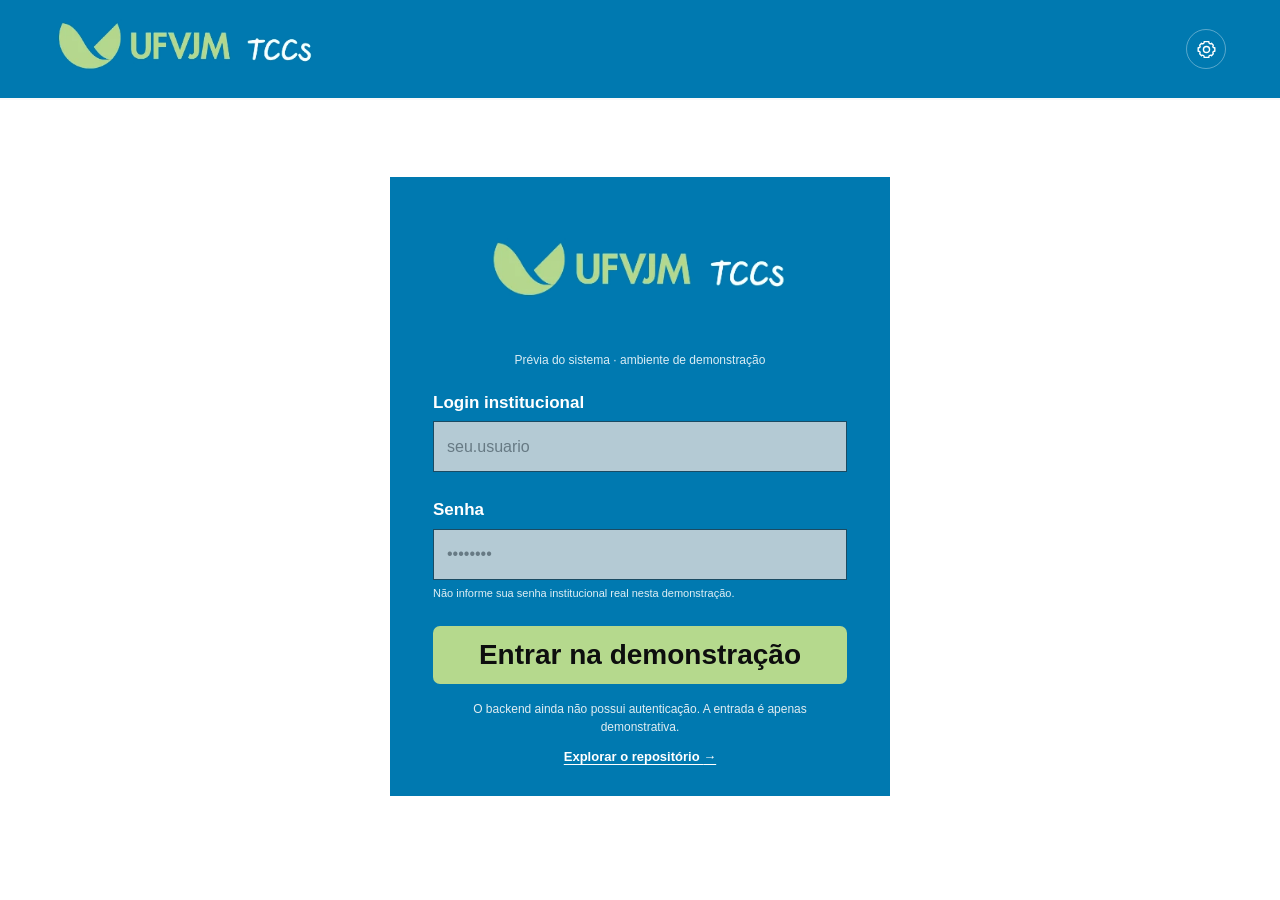
==== frontend/index.html @ 101fccd2 "feat(frontend): adição da branch para desenvolvimento do frontend" ====
<!doctype html>
<html lang="pt-BR">
<head>
  <meta charset="UTF-8">
  <meta name="viewport" content="width=device-width, initial-scale=1">
  <meta name="theme-color" content="#0079b0">
  <title>Entrar | UFVJM TCCs</title>
  <link rel="stylesheet" href="css/style.css">
  <script src="js/core.js" defer></script>
  <script src="js/login.js" defer></script>
</head>
<body data-page="login">
  <header class="site-header">
    <div class="header-content header-login">
      <a class="brand" href="index.html" aria-label="UFVJM TCCs, início"><img src="assets/logo-ufvjm-tccs.png" alt="UFVJM TCCs"></a>
      <button class="header-action" type="button" data-open-settings aria-label="Configurações" title="Configurações da aplicação">
        <svg viewBox="0 0 24 24" aria-hidden="true"><path d="M12 15.5a3.5 3.5 0 1 0 0-7 3.5 3.5 0 0 0 0 7Z"/><path d="M19.4 15a1.7 1.7 0 0 0 .34 1.89l.06.06-2.1 2.1-.06-.06a1.7 1.7 0 0 0-1.88-.34 1.7 1.7 0 0 0-1.06 1.57V21H9.3v-.78a1.7 1.7 0 0 0-1.06-1.57 1.7 1.7 0 0 0-1.88.34l-.06.06-2.1-2.1.06-.06A1.7 1.7 0 0 0 4.6 15a1.7 1.7 0 0 0-1.57-1.06H2.5v-3.88h.53A1.7 1.7 0 0 0 4.6 9a1.7 1.7 0 0 0-.34-1.89L4.2 7.05l2.1-2.1.06.06a1.7 1.7 0 0 0 1.88.34A1.7 1.7 0 0 0 9.3 3.78V3h5.4v.78a1.7 1.7 0 0 0 1.06 1.57 1.7 1.7 0 0 0 1.88-.34l.06-.06 2.1 2.1-.06.06A1.7 1.7 0 0 0 19.4 9a1.7 1.7 0 0 0 1.57 1.06h.53v3.88h-.53A1.7 1.7 0 0 0 19.4 15Z"/></svg>
      </button>
    </div>
  </header>
  <main class="login-main">
    <section class="login-panel" aria-labelledby="login-heading">
      <img class="login-brand" src="assets/logo-ufvjm-tccs.png" alt="UFVJM TCCs">
      <h1 id="login-heading" class="sr-only">Login institucional</h1>
      <div id="login-mode-notice" class="login-mode-notice">Prévia do sistema · ambiente de demonstração</div>
      <form id="login-form" novalidate>
        <label for="institutional-login">Login institucional</label>
        <div class="email-group">
          <input id="institutional-login" type="text" autocomplete="off" placeholder="seu.usuario" aria-label="Usuário institucional">
        </div>
        <label for="institutional-password">Senha</label>
        <input id="institutional-password" type="password" autocomplete="off" placeholder="••••••••" aria-describedby="password-note">
        <p class="password-note" id="password-note">Não informe sua senha institucional real nesta demonstração.</p>
        <button class="btn btn-lime login-submit" type="submit" id="login-submit">Entrar na demonstração</button>
      </form>
      <p class="login-help" id="login-help">O backend ainda não possui autenticação. A entrada é apenas demonstrativa.</p>
      <a href="publicados.html" class="login-alt" id="login-alt">Explorar o repositório <span aria-hidden="true">→</span></a>
    </section>
  </main>
</body>
</html>
---- frontend/css/style.css ----
:root {
  --blue:#0079b0; --blue-dark:#006a9c; --blue-soft:#dceef6;
  --lime:#b5d98d; --green:#12a81f; --red:#e3272c; --yellow:#e2d721;
  --text:#111820; --muted:#667078; --line:#d7dce0; --field:#eeeeef;
  --gray-card:#f3f5f5; --surface:#fff; --bg:#fff;
  --shadow:0 10px 34px rgba(17,49,65,.08);
  font-family:Arial,Helvetica,sans-serif; font-synthesis:none;
}
* { box-sizing:border-box }
html { scroll-behavior:smooth }
body { margin:0; color:var(--text); background:var(--bg); line-height:1.5; font-size:16px }
button,input,textarea,select { font:inherit }
button { cursor:pointer }
a { color:inherit }
button:disabled { opacity:.48; cursor:not-allowed; transform:none!important; filter:none!important }
[hidden] { display:none!important }
:focus-visible { outline:3px solid #89cbe9; outline-offset:3px }
.sr-only {position:absolute;width:1px;height:1px;padding:0;margin:-1px;overflow:hidden;clip:rect(0,0,0,0);white-space:nowrap;border:0}
.site-header { background:var(--blue); color:white; width:100%; box-shadow:0 2px 0 rgba(0,0,0,.025) }
.header-content { max-width:1440px; height:98px; padding:0 clamp(20px,4.2vw,64px); margin:auto; display:flex; align-items:center; justify-content:space-between; gap:28px }
.brand { display:flex; align-items:center; width:265px; max-width:32vw; flex-shrink:0 }
.brand img { width:100%; height:auto; display:block }
.primary-nav { display:flex; gap:clamp(25px,4.3vw,64px); align-items:center; justify-content:center; flex:1; padding-right:50px }
.primary-nav a { text-decoration:none; color:#fff; font-size:clamp(17px,1.58vw,22px); font-weight:700; white-space:nowrap; border-bottom:3px solid transparent; padding:9px 0 7px; transition:border-color .2s }
.primary-nav a:hover,.primary-nav a:focus-visible { border-bottom-color:#bbe093 }
.profile-button { width:52px;height:52px;display:grid;place-items:center;background:transparent;border:0;color:white;padding:0;flex-shrink:0 }
.profile-button svg { width:49px;height:49px;fill:none;stroke:currentColor;stroke-width:1.45;stroke-linecap:round;stroke-linejoin:round }
.header-action { background:transparent; border:1px solid rgba(255,255,255,.35);color:white;width:40px;height:40px;border-radius:50%;display:grid;place-items:center }
.header-action svg { width:21px;height:21px;stroke:white;stroke-width:1.6;fill:none;stroke-linejoin:round }
.header-login { justify-content:space-between }
.content-wrap { width:min(1100px,calc(100% - 56px)); margin-inline:auto }
.page-content { padding-top:86px; padding-bottom:100px }
.page-intro { display:flex;gap:20px;align-items:start;justify-content:space-between;margin-bottom:28px }
.page-intro h1 {margin:0;font-size:27px;line-height:1.3;letter-spacing:-.55px;font-weight:750}
.section-description { margin:7px 0 0;color:var(--muted);font-size:15px }
.eyebrow { margin:0 0 6px;text-transform:uppercase;letter-spacing:1.7px;color:var(--blue-dark);font-weight:750;font-size:11px }
.mode-pill { font-size:12px; border-radius:30px;background:#e1f2f9;color:#006c9c;font-weight:700;padding:6px 11px;white-space:nowrap;margin-top:8px }
.mode-pill.is-api { background:#edeeef;color:#555f69 }
h1,h2,h3,p { overflow-wrap:anywhere }
h2 {font-size:21px;line-height:1.35;margin:0 0 18px}
.notice { border:1px solid transparent;padding:15px 17px;border-radius:9px;font-size:14px;margin:0 0 27px;line-height:1.55 }
.notice-info { background:#ecf7fc; border-color:#c9e5f2; color:#17536e }
.notice-success { background:#eaf8eb;border-color:#b7e4bc;color:#176b21 }
.notice-error { background:#ffebec;border-color:#f5c0c1;color:#8d2027 }
.notice a { font-weight:700 }
.btn { display:inline-flex;align-items:center;justify-content:center;gap:8px;min-height:45px;padding:10px 23px;border:none;border-radius:7px;color:white;font-weight:700;text-decoration:none;text-align:center;line-height:1.2;transition:filter .2s,transform .2s;white-space:normal }
.btn:hover:not(:disabled) { filter:brightness(.94);transform:translateY(-1px) }
.btn-primary {background:var(--blue)} .btn-success { background:var(--green) } .btn-danger {background:var(--red)} .btn-warning { background:var(--yellow);color:#fff } .btn-lime { background:var(--lime);color:#0d0e0e }
.text-button {border:0;background:none;color:var(--blue);font-size:13px;font-weight:700;padding:4px 0}
.subtle-link { color:var(--blue);font-weight:700;font-size:14px;text-decoration:none }
.subtle-link:hover { text-decoration:underline }
/* Login */
.login-main {min-height:calc(100vh - 98px);display:flex;justify-content:center;align-items:center;padding:65px 20px 90px}
.login-panel {width:500px; max-width:100%;background:var(--blue); color:white;padding:52px 43px 29px; display:flex; flex-direction:column;align-items:stretch }
.login-brand {width:305px;max-width:100%;height:auto;align-self:center;display:block;margin:9px 0 44px}
.login-mode-notice {text-align:center;font-size:12px;color:#d9ecf4;margin:0 0 21px}
.login-panel label {display:block;font-size:17px; font-weight:700;margin:0 0 6px}
.login-panel input {display:block;width:100%;border:1px solid #1b4b63;height:51px;border-radius:0;background:#b4cad4;color:#10252e;padding:0 13px;outline-offset:2px;min-width:0}
.login-panel input::placeholder {color:#677a84}
.login-panel input:focus {background:#eaf5f8}
.email-group {display:flex;width:100%;margin-bottom:25px}
.email-group input {flex:1;min-width:0}
.email-group span {display:flex;align-items:center;justify-content:center;flex:none;background:#dcdcdc;color:#181818;border:1px solid #1b4b63;border-left:0;padding:0 12px;font-size:15px}
.password-note {margin:6px 0 25px;font-size:11px;line-height:1.4;color:#dfeff5}
.login-submit {width:100%;font-size:28px;padding:10px 18px;min-height:58px}
.login-help {font-size:12px;color:#e0edf2;text-align:center;line-height:1.5;margin:16px 0 2px}
.login-alt {color:white;text-align:center;margin:9px auto 0;font-size:13px;font-weight:700;text-decoration:underline;text-underline-offset:3px}
/* Search + cards */
.search-area { margin-top:26px }
.section-heading-row {display:flex;align-items:center;justify-content:space-between;gap:14px;margin-bottom:14px}
.section-heading-row h2 { margin:0;font-size:17px }
.search-grid {display:grid;grid-template-columns:repeat(3,minmax(0,1fr));gap:18px 20px}
.search-control {display:block;position:relative}
.search-control input {border:1px solid #b6b6b6; background:var(--field);color:#252525; width:100%;height:42px;padding:9px 43px 9px 15px;border-radius:2px;outline-offset:2px }
.search-control input::placeholder {color:#666}
.search-control svg {width:22px;height:22px;position:absolute;right:11px;top:10px;fill:none;stroke:#687079;stroke-width:1.9;pointer-events:none;stroke-linecap:round}
.results-area { margin-top:47px }
.results-heading { display:flex;justify-content:space-between;align-items:center;gap:15px;margin-bottom:13px }
.results-heading p { color:var(--muted);font-size:14px;margin:0 }
.thesis-list {display:flex;flex-direction:column;gap:27px}
.thesis-card {background:#e5e5e5;border:1px solid #25343c;border-radius:8px;overflow:hidden;transition:box-shadow .2s,transform .2s}
.thesis-card:hover {box-shadow:var(--shadow);transform:translateY(-2px)}
.thesis-cover {width:100%;height:110px;display:block;object-fit:cover;object-position:center }
.thesis-card-body {padding:13px 24px 17px}
.thesis-card-title {margin:0 0 7px;font-size:22px;line-height:1.3}
.thesis-card-title a {color:#111;text-decoration:none}
.thesis-card-title a:hover {text-decoration:underline;text-decoration-color:var(--blue)}
.author-inline { color:var(--blue);font-weight:750 }
.thesis-card-summary { font-size:14px;margin:0;max-width:830px;line-height:1.5 }
.thesis-meta-row {display:flex;align-items:flex-end;justify-content:space-between;gap:20px;margin-top:23px}
.thesis-meta {margin:0;color:#454545;font-size:13px}
.thesis-status { flex-shrink:0;display:inline-flex;gap:8px;align-items:center;border-radius:7px;color:#fff;padding:7px 13px;font-size:18px;font-weight:750;line-height:1.2 }
.thesis-status svg { width:22px;height:22px;fill:none;stroke:currentColor;stroke-width:2.2;stroke-linejoin:round;stroke-linecap:round }
.status-done {background:var(--green)} .status-review {background:var(--yellow);color:#fff} .status-pending {background:var(--red)} .status-draft {background:var(--blue)}
.card-actions {display:flex;gap:15px;align-items:center;margin-top:12px}
.card-actions a {font-size:13px;color:var(--blue-dark);font-weight:700;text-decoration:none}
.card-actions a:hover{text-decoration:underline}
.empty-state {text-align:center;border:1px dashed #c5d2d8;background:#fbfdfe;border-radius:12px;padding:48px 20px;color:#65717a;margin:23px 0}
.empty-state h2 {margin:6px 0;color:#182b35} .empty-state p{margin:0 auto 20px;max-width:560px}
.empty-icon {font-size:46px;color:var(--blue);line-height:1}
.lookup-card {border-top:1px solid var(--line);margin-top:53px;padding-top:28px;display:flex;align-items:center;justify-content:space-between;gap:35px}
.lookup-card h2 {margin:0 0 6px;font-size:18px}
.lookup-card p {color:var(--muted);font-size:13px;margin:0;max-width:500px}
.lookup-form {display:flex;gap:9px;align-items:center;min-width:min(410px,100%)}
.lookup-form input {width:100%;min-width:0;padding:10px 13px;border:1px solid #bfc9ce;border-radius:6px;height:45px}
/* Form */
.submission-page,.review-page {max-width:1120px}
.submission-grid {display:grid;grid-template-columns:1fr 1fr;gap:21px 35px;margin:38px 0 49px}
.submission-grid .title-field {grid-column:auto}
.field {display:flex;flex-direction:column;min-width:0;gap:5px}
.field > span:not(.sr-only) {font-weight:700;font-size:14px}
.field b {color:var(--red)}
.field input,.field textarea,.review-lookup input {width:100%;border:1px solid #a6a6a6;background:#e4e4e4;color:#171d20;border-radius:2px;padding:11px 14px;outline-offset:2px}
.field input {height:44px}
.field textarea {display:block;resize:vertical;min-height:190px;line-height:1.5}
.field input::placeholder,.field textarea::placeholder {color:#646464;opacity:1}
.field small {font-size:12px;line-height:1.3;color:#757575}
.form-section {margin-top:49px}
.form-section h2 { margin-bottom:20px;font-size:23px }
.identifiers-section {padding:19px 21px;background:#f0f7fa;border:1px solid #d4e8ef;border-radius:8px}
.identifiers-section h2{font-size:17px;margin:0 0 6px}
.identifiers-section p{font-size:13px;color:#456573;margin:0 0 13px}
.identifiers-section .field{max-width:560px}
.upload-section {margin-top:52px}
.upload-box {display:flex;width:258px;height:180px;background:#e3e3e3;border:1px solid #a5a5a5;align-items:center;justify-content:center;gap:3px;flex-direction:column;cursor:pointer;position:relative;text-align:center;transition:background .2s}
.upload-box:hover,.upload-box:focus-within {background:#d5e7ef}
.upload-box svg {width:73px;height:79px;fill:none;stroke:#737a7c;stroke-width:2.6;stroke-linecap:round;stroke-linejoin:round}
.upload-box svg text {stroke:none;fill:#697074;font-size:20px;font-weight:700}
.upload-box strong {font-size:14px;background:#818b8e;color:#fff;padding:3px 12px;border-radius:6px;line-height:1.3}
.upload-box span {font-size:11px;color:#667178;max-width:220px;line-height:1.25}
.upload-box input {position:absolute;inset:0;opacity:0;width:100%;cursor:pointer}
.file-hint {font-size:13px;color:#68727b;margin:10px 0 0}
.form-actions,.review-actions {display:flex;align-items:center;justify-content:space-between;gap:18px;margin-top:97px}
.right-actions {display:flex;align-items:center;gap:18px}
.submit-footnote {margin:16px 0 0;color:#68727b;text-align:right;font-size:12px}
/* Review */
.review-page .page-intro {margin-bottom:24px}
.review-lookup {border:1px solid #d8e3e8;border-radius:9px;padding:15px 17px;margin-bottom:33px;display:flex;gap:24px;align-items:center;justify-content:space-between;background:#f8fbfc}
.review-lookup label {font-weight:700;font-size:14px;flex:none}
.inline-form {display:flex;gap:9px;align-items:center;flex:1;justify-content:flex-end}
.review-lookup input {max-width:400px;background:white;height:42px}
.review-lookup .btn {min-height:42px}
.info-section h2 {font-size:22px;margin:0 0 31px}
.info-grid {display:grid;grid-template-columns:1fr 1fr;gap:40px}
.info-grid p {font-size:20px;margin:0 0 24px}
.info-grid .review-thesis-title {font-weight:500}
.info-grid .status-line {font-size:14px;margin-top:-12px;color:var(--muted)}
.review-page .form-section {margin-top:41px}
.pdf-preview {border:1px solid #5a5a5a;background:#eee}
.pdf-preview-inner {height:160px;background:#f7f7f7;display:flex;gap:30px;align-items:center;justify-content:center;padding:20px 25px}
.pdf-preview-inner strong {display:block;font-size:17px;margin-bottom:8px}
.pdf-preview-inner p {font-size:14px;color:var(--muted);margin:0;overflow-wrap:anywhere;max-width:490px}
.pdf-sheet-icon svg {width:75px;height:85px;stroke:#8e979b;fill:none;stroke-width:2.3;stroke-linejoin:round}
.pdf-sheet-icon svg text {fill:#7d888d;stroke:none;font-size:21px;font-weight:700}
.pdf-preview-footer {border-top:1px solid #5a5a5a;display:flex;justify-content:space-between;align-items:center;padding:20px 23px;gap:15px}
.pdf-preview-footer span {font-size:13px;color:#6d6d6d}
.review-page textarea {min-height:160px}
.defense-section {margin-top:49px!important}
.date-field {max-width:220px}
.date-field input{background:#e3e3e3}
.check-line {display:flex;align-items:center;gap:12px;margin-top:13px;color:#616161;font-size:14px}
.check-line input {appearance:none;width:23px;height:23px;border:2px solid #222;border-radius:6px;cursor:pointer;position:relative;margin:0;flex:none}
.check-line input:checked {background:var(--blue);border-color:var(--blue)}
.check-line input:checked:after {content:'✓';color:#fff;position:absolute;inset:-3px 0;text-align:center;font-size:20px;font-weight:750}
.review-actions {margin-top:73px}
/* Settings modal and toast */
.settings-dialog {border:0;border-radius:12px;width:min(520px,calc(100% - 28px));max-height:min(90vh,720px);overflow:auto;background:white;color:var(--text);box-shadow:0 25px 90px rgba(5,39,60,.24);padding:28px}
.settings-dialog::backdrop {background:rgba(9,30,42,.52)}
.settings-header {display:flex;gap:15px;justify-content:space-between;align-items:start;margin-bottom:9px}
.settings-header h2 {font-size:23px;margin:0 0 4px}
.settings-header p {font-size:13px;color:var(--muted);margin:0}
.modal-close {border:0;background:#edf1f3;width:35px;height:35px;border-radius:8px;font-size:25px;line-height:1;flex:none}
.setting-block {margin-top:20px}
.setting-block label.title-label {font-weight:750;font-size:14px;display:block;margin-bottom:9px}
.radio-option {display:flex;gap:12px;align-items:flex-start;margin:9px 0;padding:11px;border:1px solid #d7e2e8;border-radius:8px;cursor:pointer}
.radio-option input {accent-color:var(--blue);margin-top:4px}
.radio-option strong {display:block;font-size:14px}
.radio-option small {display:block;font-size:12px;line-height:1.5;color:var(--muted);margin-top:3px}
.settings-input {width:100%;min-height:42px;padding:10px 11px;border:1px solid #adbcc4;border-radius:6px;outline-offset:2px}
.settings-foot {border-top:1px solid #e1e7ea;margin-top:22px;padding-top:17px;display:flex;justify-content:flex-end;gap:12px}
.mini-link {font-size:12px;color:var(--blue);text-decoration:underline}
#toast-root {position:fixed;right:20px;bottom:18px;z-index:999;display:flex;gap:8px;flex-direction:column;align-items:flex-end;pointer-events:none}
.toast {max-width:min(430px,calc(100vw - 40px));background:#1e3948;color:#fff;padding:12px 17px;border-radius:9px;font-size:14px;box-shadow:0 8px 24px rgba(0,0,0,.15);pointer-events:auto}
.toast.error {background:#922e36}
@media(max-width:850px) {
 .header-content{height:84px;padding:0 25px;gap:16px}
 .brand{width:210px;max-width:31vw}
 .primary-nav{padding-right:0;gap:22px}
 .primary-nav a{font-size:16px}
 .profile-button{width:41px;height:41px}.profile-button svg{width:40px;height:40px}
 .page-content{padding-top:60px}
 .search-grid{gap:13px;grid-template-columns:repeat(2,minmax(0,1fr))}
 .lookup-card{flex-direction:column;align-items:stretch;gap:19px}.lookup-form{min-width:0}
 .submission-grid{gap:18px}
 .form-actions,.review-actions{margin-top:64px}
 .info-grid p{font-size:17px}
}
@media(max-width:590px) {
 .header-content{height:auto;min-height:73px;padding:13px 17px;flex-wrap:wrap;justify-content:space-between;column-gap:10px;row-gap:7px}
 .brand{width:184px;max-width:calc(100% - 54px)}
 .primary-nav{order:3;width:100%;flex:none;justify-content:space-around;gap:10px}
 .primary-nav a{font-size:14px;padding:7px 0 3px}
 .profile-button{margin-left:auto}
 .header-action{margin-left:auto}
 .content-wrap{width:calc(100% - 32px)}
 .page-content{padding-top:34px;padding-bottom:55px}
 .page-intro{margin-bottom:23px;gap:10px}
 .page-intro h1{font-size:24px}.mode-pill{font-size:10px;padding:5px 7px}
 .search-grid{grid-template-columns:1fr;gap:11px}.search-area{margin-top:18px}
 .results-area{margin-top:32px}.results-heading{flex-wrap:wrap}
 .thesis-cover{height:100px}.thesis-card-body{padding:16px}
 .thesis-card-title{font-size:19px}.thesis-card-summary{font-size:13px}
 .thesis-meta-row{align-items:flex-start;flex-direction:column;gap:13px;margin-top:17px}
 .thesis-status{font-size:15px}.lookup-form{flex-wrap:wrap}.lookup-form .btn{width:100%}
 .login-main{min-height:calc(100vh - 73px);align-items:flex-start;padding:65px 16px 55px}
 .login-panel{width:100%;padding:36px 26px 27px}.login-brand{width:260px;margin-bottom:32px}
 .email-group span{padding:0 7px;font-size:12px}.login-submit{font-size:24px}
 .submission-grid{grid-template-columns:1fr;margin:30px 0 35px}
 .form-section{margin-top:38px}.form-section h2{font-size:20px}
 .upload-box{width:100%;max-width:280px}.form-actions,.review-actions{flex-wrap:wrap;gap:12px;margin-top:52px}
 .form-actions>.btn,.review-actions>.btn{width:100%}.right-actions{width:100%;gap:10px}.right-actions .btn{flex:1;padding:12px}
 .submit-footnote{text-align:left}
 .review-lookup{align-items:stretch;flex-direction:column;gap:12px}.inline-form{flex-wrap:wrap}.review-lookup input{max-width:none;flex:1;min-width:0}.review-lookup .btn{padding:10px 15px}
 .info-grid{grid-template-columns:1fr;gap:0}.info-grid p{font-size:18px;margin-bottom:12px}
 .pdf-preview-inner{height:auto;min-height:170px;gap:17px}.pdf-preview-inner strong{font-size:15px}.pdf-sheet-icon svg{width:52px;height:62px}
 .pdf-preview-footer{padding:13px}.pdf-preview-footer .btn{padding:9px 15px}
}
@media(prefers-reduced-motion:reduce){*,*::before,*::after{animation-duration:.01ms!important;transition-duration:.01ms!important;scroll-behavior:auto!important}}
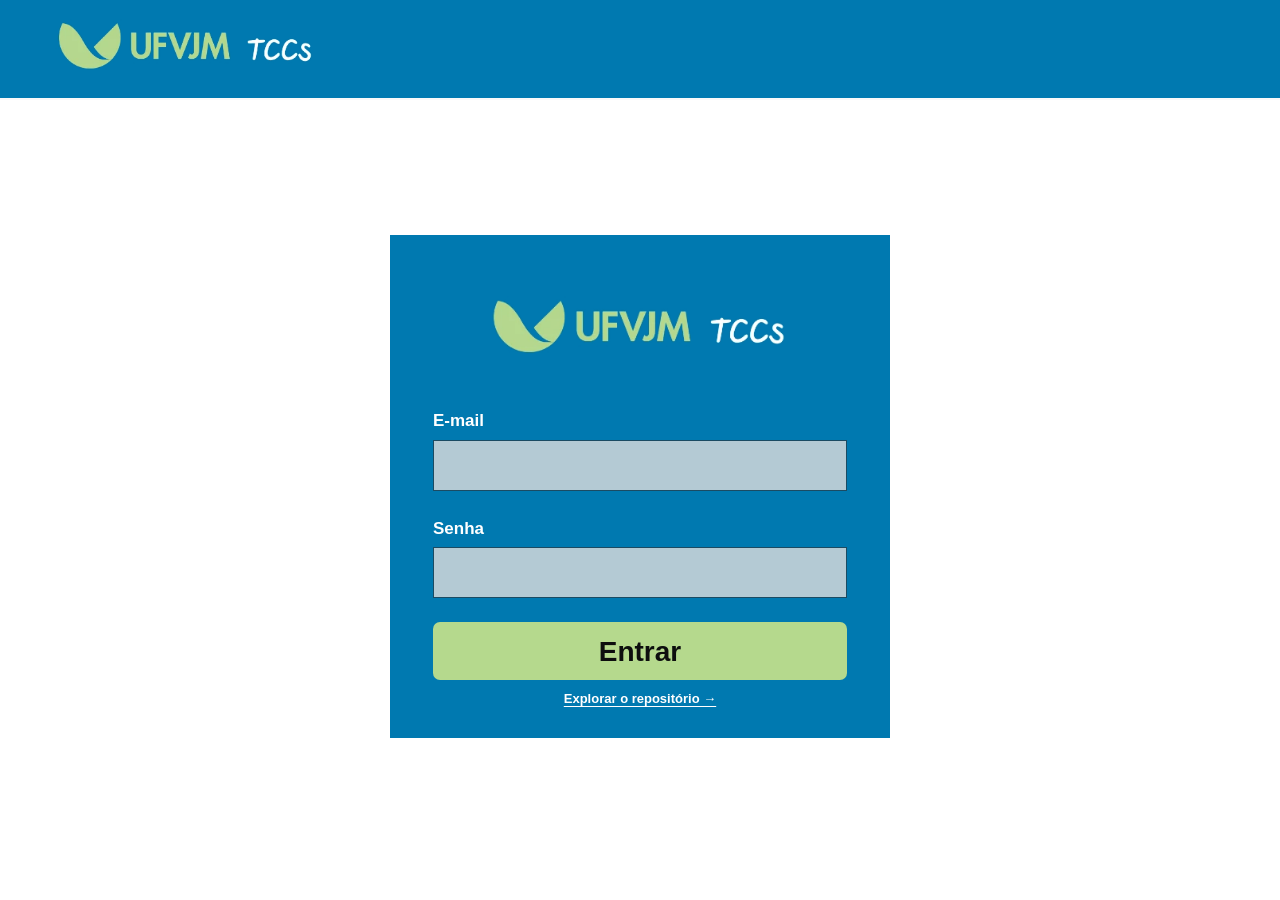
==== commit ce9d574d: "feat(frontend): integrate UFVJM interface with academic services" ====
--- a/frontend/index.html
+++ b/frontend/index.html
@@ -3,38 +3,29 @@
 <head>
   <meta charset="UTF-8">
   <meta name="viewport" content="width=device-width, initial-scale=1">
-  <meta name="theme-color" content="#0079b0">
   <title>Entrar | UFVJM TCCs</title>
   <link rel="stylesheet" href="css/style.css">
+  <script src="js/config.js" defer></script>
   <script src="js/core.js" defer></script>
   <script src="js/login.js" defer></script>
 </head>
-<body data-page="login">
-  <header class="site-header">
-    <div class="header-content header-login">
-      <a class="brand" href="index.html" aria-label="UFVJM TCCs, início"><img src="assets/logo-ufvjm-tccs.png" alt="UFVJM TCCs"></a>
-      <button class="header-action" type="button" data-open-settings aria-label="Configurações" title="Configurações da aplicação">
-        <svg viewBox="0 0 24 24" aria-hidden="true"><path d="M12 15.5a3.5 3.5 0 1 0 0-7 3.5 3.5 0 0 0 0 7Z"/><path d="M19.4 15a1.7 1.7 0 0 0 .34 1.89l.06.06-2.1 2.1-.06-.06a1.7 1.7 0 0 0-1.88-.34 1.7 1.7 0 0 0-1.06 1.57V21H9.3v-.78a1.7 1.7 0 0 0-1.06-1.57 1.7 1.7 0 0 0-1.88.34l-.06.06-2.1-2.1.06-.06A1.7 1.7 0 0 0 4.6 15a1.7 1.7 0 0 0-1.57-1.06H2.5v-3.88h.53A1.7 1.7 0 0 0 4.6 9a1.7 1.7 0 0 0-.34-1.89L4.2 7.05l2.1-2.1.06.06a1.7 1.7 0 0 0 1.88.34A1.7 1.7 0 0 0 9.3 3.78V3h5.4v.78a1.7 1.7 0 0 0 1.06 1.57 1.7 1.7 0 0 0 1.88-.34l.06-.06 2.1 2.1-.06.06A1.7 1.7 0 0 0 19.4 9a1.7 1.7 0 0 0 1.57 1.06h.53v3.88h-.53A1.7 1.7 0 0 0 19.4 15Z"/></svg>
-      </button>
-    </div>
-  </header>
+<body>
+  <header class="site-header"><div class="header-content header-login">
+    <a class="brand" href="publicados.html"><img src="assets/logo-ufvjm-tccs.png" alt="UFVJM TCCs"></a>
+  </div></header>
   <main class="login-main">
     <section class="login-panel" aria-labelledby="login-heading">
       <img class="login-brand" src="assets/logo-ufvjm-tccs.png" alt="UFVJM TCCs">
       <h1 id="login-heading" class="sr-only">Login institucional</h1>
-      <div id="login-mode-notice" class="login-mode-notice">Prévia do sistema · ambiente de demonstração</div>
-      <form id="login-form" novalidate>
-        <label for="institutional-login">Login institucional</label>
-        <div class="email-group">
-          <input id="institutional-login" type="text" autocomplete="off" placeholder="seu.usuario" aria-label="Usuário institucional">
-        </div>
-        <label for="institutional-password">Senha</label>
-        <input id="institutional-password" type="password" autocomplete="off" placeholder="••••••••" aria-describedby="password-note">
-        <p class="password-note" id="password-note">Não informe sua senha institucional real nesta demonstração.</p>
-        <button class="btn btn-lime login-submit" type="submit" id="login-submit">Entrar na demonstração</button>
+      <p id="feedback" class="notice" role="status" aria-live="polite" hidden></p>
+      <form id="login-form" method="post">
+        <label for="email">E-mail</label>
+        <div class="email-group"><input id="email" name="email" type="email" autocomplete="username" required></div>
+        <label for="password">Senha</label>
+        <input id="password" name="password" type="password" autocomplete="current-password" required>
+        <button class="btn btn-lime login-submit" type="submit">Entrar</button>
       </form>
-      <p class="login-help" id="login-help">O backend ainda não possui autenticação. A entrada é apenas demonstrativa.</p>
-      <a href="publicados.html" class="login-alt" id="login-alt">Explorar o repositório <span aria-hidden="true">→</span></a>
+      <a href="publicados.html" class="login-alt">Explorar o repositório →</a>
     </section>
   </main>
 </body>
--- a/frontend/css/style.css
+++ b/frontend/css/style.css
@@ -226,3 +226,31 @@
  .pdf-preview-footer{padding:13px}.pdf-preview-footer .btn{padding:9px 15px}
 }
 @media(prefers-reduced-motion:reduce){*,*::before,*::after{animation-duration:.01ms!important;transition-duration:.01ms!important;scroll-behavior:auto!important}}
+.login-panel #password { margin-bottom:24px }
+.primary-nav { flex-wrap:wrap; justify-content:flex-end; padding-right:0; gap:8px 20px }
+.primary-nav a { font-size:15px }
+.primary-nav a[aria-current="page"] { border-bottom-color:var(--lime) }
+.primary-nav .btn { border:1px solid #ffffff80; min-height:36px; padding:6px 14px }
+.header-content:not(.header-login) { height:auto; min-height:98px; padding-block:12px }
+.app-panel { border:1px solid var(--line); border-radius:8px; padding:clamp(14px,3vw,26px); margin:0 0 24px; background:#fff }
+.app-panel h2 { font-size:20px; margin:0 0 16px; overflow-wrap:anywhere }
+.app-form { margin:14px 0 }
+.app-form > .btn + .btn { margin-left:8px }
+.app-form .submission-grid { gap:14px; margin:0 0 14px }
+.app-form textarea { min-height:98px }
+.app-form select { width:100%; border:1px solid #a6a6a6; background:var(--field); padding:10px; min-height:44px }
+.app-actions,.app-row { display:flex; align-items:center; flex-wrap:wrap; gap:10px }
+.app-actions { margin-top:14px }
+.app-list { display:grid; gap:8px }
+.app-row { border-bottom:1px solid var(--line); padding:8px 0; overflow-wrap:anywhere }
+.app-row > strong,.app-row > a { flex:1 1 180px }
+.app-row .mode-pill { margin:0 }
+.app-facts { display:grid; grid-template-columns:minmax(85px, 1fr) minmax(0, 4fr); gap:6px 14px; overflow-wrap:anywhere }
+.app-facts dt { font-weight:700 }
+.app-facts dd { margin:0; white-space:pre-wrap }
+.app-chart label { display:grid; grid-template-columns:minmax(110px, 1fr) 2fr; gap:12px; align-items:center }
+.app-chart meter { width:100%; accent-color:var(--blue) }
+@media(max-width:590px) {
+  .primary-nav { justify-content:flex-start }
+  .header-content:not(.header-login) { min-height:73px }
+}
